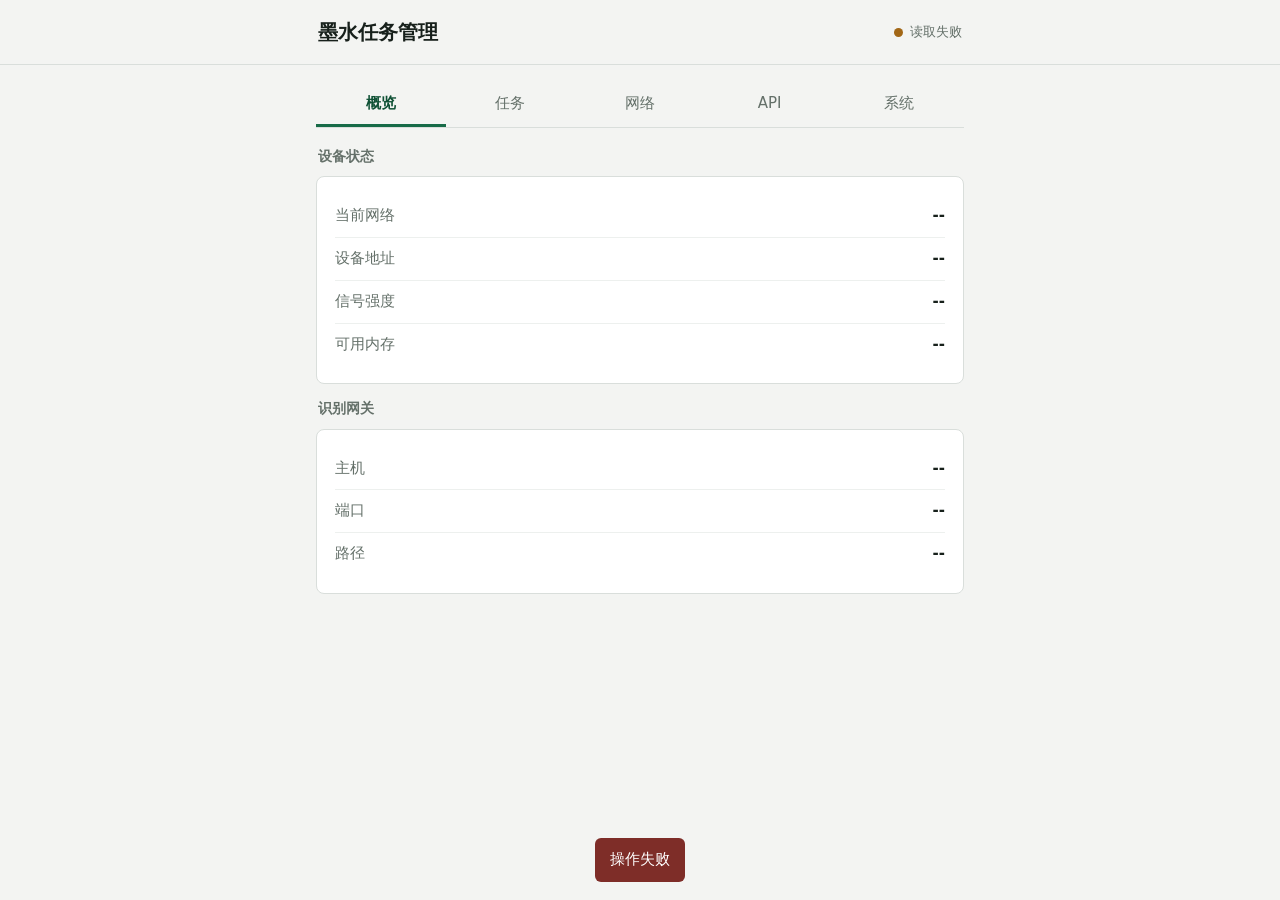
==== assets/admin.html @ fc1cfe8d "feat: add mobile admin and task history" ====
<!doctype html>
<html lang="zh-CN">
<head>
  <meta charset="utf-8">
  <meta name="viewport" content="width=device-width,initial-scale=1,viewport-fit=cover">
  <meta name="theme-color" content="#f3f4f2">
  <title>墨水任务管理</title>
  <style>
    :root{color-scheme:light;--bg:#f3f4f2;--surface:#fff;--text:#17201b;--muted:#647069;--line:#d9dedb;--accent:#176b48;--accent-2:#0f5135;--danger:#a43d35;--warn:#a26716}
    *{box-sizing:border-box}body{margin:0;background:var(--bg);color:var(--text);font-family:system-ui,-apple-system,"Segoe UI",sans-serif;font-size:15px;line-height:1.45;letter-spacing:0}
    header{position:sticky;top:0;z-index:3;background:rgba(243,244,242,.96);border-bottom:1px solid var(--line);backdrop-filter:blur(8px)}
    .bar{width:min(100%,680px);min-height:64px;margin:auto;padding:12px 18px;display:flex;align-items:center;justify-content:space-between;gap:16px}
    h1{margin:0;font-size:20px;font-weight:720}.connection{display:flex;align-items:center;gap:7px;color:var(--muted);font-size:13px;white-space:nowrap}.dot{width:9px;height:9px;border-radius:50%;background:#89938d}.dot.online{background:#178252}.dot.offline{background:var(--warn)}
    main{width:min(100%,680px);margin:auto;padding:18px 16px calc(34px + env(safe-area-inset-bottom))}
    nav{display:grid;grid-template-columns:repeat(5,1fr);border-bottom:1px solid var(--line);margin-bottom:18px}.tab{min-width:0;height:44px;padding:0 3px;border:0;border-bottom:3px solid transparent;background:transparent;color:var(--muted);font:inherit;cursor:pointer}.tab.active{border-color:var(--accent);color:var(--accent-2);font-weight:650}
    .panel{display:none}.panel.active{display:block}.section-title{margin:2px 2px 10px;font-size:14px;color:var(--muted);font-weight:650;display:flex;justify-content:space-between;align-items:center;gap:12px}
    .card,.task{background:var(--surface);border:1px solid var(--line);border-radius:8px;padding:18px;margin-bottom:14px}.card h2{font-size:17px;margin:0 0 14px}.metric{display:flex;justify-content:space-between;gap:18px;padding:10px 0;border-bottom:1px solid #edf0ee}.metric:last-child{border:0}.metric span:first-child{color:var(--muted)}.metric strong{font-weight:620;text-align:right;overflow-wrap:anywhere}
    label{display:block;margin:14px 0 6px;font-size:13px;color:var(--muted);font-weight:650}input{width:100%;height:46px;border:1px solid #aeb7b1;border-radius:6px;background:#fff;color:var(--text);padding:0 12px;font:inherit;outline:none}input:focus{border-color:var(--accent);box-shadow:0 0 0 3px rgba(23,107,72,.12)}
    .row{display:grid;grid-template-columns:minmax(0,1fr) 112px;gap:10px}.actions{display:flex;gap:10px;margin-top:18px}.button{min-height:44px;border:1px solid var(--accent);border-radius:6px;padding:0 16px;background:var(--accent);color:#fff;font:inherit;font-weight:650;cursor:pointer}.button:disabled{opacity:.55;cursor:wait}.button.secondary{background:#fff;color:var(--accent-2)}.button.danger{border-color:#d7b1ad;background:#fff;color:var(--danger)}.button.compact{min-height:34px;padding:0 11px;font-size:13px}.actions .button{flex:1}
    .networks,.task-list{display:grid;gap:8px;min-height:44px}.network{width:100%;min-height:46px;display:flex;align-items:center;justify-content:space-between;gap:12px;border:1px solid var(--line);border-radius:6px;background:#fff;padding:0 12px;color:var(--text);font:inherit;text-align:left;cursor:pointer}.network small{color:var(--muted);white-space:nowrap}.empty{padding:14px 2px;color:var(--muted)}
    .task{margin-bottom:0;padding:14px 15px}.task-head{display:flex;justify-content:space-between;align-items:center;gap:12px;margin-bottom:7px}.task-head strong{font-size:13px}.task-head span{font-size:12px;color:var(--muted)}.task p{margin:0;overflow-wrap:anywhere;white-space:pre-wrap}.state-complete{color:var(--accent-2)!important;font-weight:650}
    .check-row{display:flex;align-items:center;justify-content:space-between;gap:16px;margin-top:16px}.check-row label{margin:0;color:var(--text);font-size:15px}.check-row input{width:22px;height:22px;box-shadow:none}.key-state{margin:6px 0 0;color:var(--muted);font-size:12px}.toast{position:fixed;left:50%;bottom:calc(18px + env(safe-area-inset-bottom));z-index:8;max-width:calc(100% - 32px);transform:translate(-50%,20px);opacity:0;pointer-events:none;background:#17201b;color:#fff;border-radius:6px;padding:11px 15px;transition:.18s}.toast.show{transform:translate(-50%,0);opacity:1}.toast.error{background:#7e2d28}
    @media(max-width:390px){.bar{padding-inline:14px}main{padding-inline:12px}.card{padding:15px}.row{grid-template-columns:minmax(0,1fr) 96px}.actions{flex-direction:column}.connection span:last-child{display:none}.tab{font-size:14px}}
  </style>
</head>
<body>
  <header><div class="bar"><h1>墨水任务管理</h1><div class="connection"><span id="dot" class="dot"></span><span id="connection">读取中</span></div></div></header>
  <main>
    <nav aria-label="管理页面">
      <button class="tab active" data-panel="overview">概览</button>
      <button class="tab" data-panel="tasks">任务</button>
      <button class="tab" data-panel="wifi">网络</button>
      <button class="tab" data-panel="api">API</button>
      <button class="tab" data-panel="system">系统</button>
    </nav>

    <section id="overview" class="panel active">
      <div class="section-title">设备状态</div>
      <div class="card">
        <div class="metric"><span>当前网络</span><strong id="current-ssid">--</strong></div>
        <div class="metric"><span>设备地址</span><strong id="station-ip">--</strong></div>
        <div class="metric"><span>信号强度</span><strong id="rssi">--</strong></div>
        <div class="metric"><span>可用内存</span><strong id="heap">--</strong></div>
      </div>
      <div class="section-title">识别网关</div>
      <div class="card">
        <div class="metric"><span>主机</span><strong id="summary-host">--</strong></div>
        <div class="metric"><span>端口</span><strong id="summary-port">--</strong></div>
        <div class="metric"><span>路径</span><strong id="summary-path">--</strong></div>
      </div>
    </section>

    <section id="tasks" class="panel">
      <div class="section-title">当前分区</div>
      <div id="active-tasks" class="task-list"><div class="empty">正在读取...</div></div>
      <div class="section-title"><span>完成记录 <span id="history-count">0/30</span></span><button id="clear-history" class="button danger compact" type="button">清空</button></div>
      <div id="completed-tasks" class="task-list"><div class="empty">暂无完成记录</div></div>
    </section>

    <section id="wifi" class="panel">
      <div class="section-title">附近的 2.4 GHz 网络</div>
      <div class="card">
        <div id="networks" class="networks"><div class="empty">等待扫描</div></div>
        <button id="scan" class="button secondary" type="button">重新扫描</button>
      </div>
      <div class="section-title">连接设置</div>
      <form id="wifi-form" class="card">
        <label for="ssid">网络名称</label>
        <input id="ssid" name="ssid" maxlength="32" required autocomplete="off">
        <label for="password">网络密码</label>
        <input id="password" name="password" type="password" maxlength="63" autocomplete="current-password">
        <button class="button" type="submit">验证并切换</button>
      </form>
    </section>

    <section id="api" class="panel">
      <div class="section-title">语音识别网关</div>
      <form id="service-form" class="card">
        <label for="host">主机地址</label>
        <input id="host" name="host" maxlength="63" required inputmode="url" autocomplete="off">
        <div class="row">
          <div><label for="path">上传路径</label><input id="path" name="path" maxlength="63" required autocomplete="off"></div>
          <div><label for="port">端口</label><input id="port" name="port" type="number" min="1" max="65535" required inputmode="numeric"></div>
        </div>
        <div class="actions"><button class="button" type="submit">保存网关</button><button id="service-reset" class="button secondary" type="button">恢复默认</button></div>
      </form>
      <div class="section-title">设备端云 API（预留）</div>
      <form id="cloud-form" class="card">
        <label for="baidu-api-key">API Key</label>
        <input id="baidu-api-key" name="baidu_api_key" type="password" maxlength="95" autocomplete="new-password">
        <div id="baidu-api-key-state" class="key-state">未配置</div>
        <label for="baidu-secret-key">Secret Key</label>
        <input id="baidu-secret-key" name="baidu_secret_key" type="password" maxlength="95" autocomplete="new-password">
        <div id="baidu-secret-key-state" class="key-state">未配置</div>
        <label for="baidu-speech-url">识别地址</label>
        <input id="baidu-speech-url" name="baidu_speech_url" maxlength="127" required inputmode="url" autocomplete="off">
        <div class="check-row"><label for="deepseek-enabled">启用 DeepSeek</label><input id="deepseek-enabled" name="deepseek_enabled" type="checkbox" value="1"></div>
        <label for="deepseek-api-key">DeepSeek API Key</label>
        <input id="deepseek-api-key" name="deepseek_api_key" type="password" maxlength="95" autocomplete="new-password">
        <div id="deepseek-api-key-state" class="key-state">未配置</div>
        <label for="deepseek-api-url">DeepSeek 地址</label>
        <input id="deepseek-api-url" name="deepseek_api_url" maxlength="127" required inputmode="url" autocomplete="off">
        <label for="deepseek-model">模型</label>
        <input id="deepseek-model" name="deepseek_model" maxlength="39" required autocomplete="off">
        <div class="actions"><button class="button" type="submit">保存 API</button><button id="cloud-reset" class="button secondary" type="button">清除配置</button></div>
      </form>
    </section>

    <section id="system" class="panel">
      <div class="section-title">设备操作</div>
      <div class="card">
        <div class="actions"><button id="exit" class="button" type="button">退出管理模式</button><button id="restart" class="button secondary" type="button">重新启动</button></div>
      </div>
      <div class="section-title">网络数据</div>
      <div class="card"><button id="forget" class="button danger" type="button">忘记当前 Wi-Fi</button></div>
    </section>
  </main>
  <div id="toast" class="toast" role="status" aria-live="polite"></div>
  <script>
    const $=id=>document.getElementById(id);let toastTimer;
    function toast(message,error=false){const box=$('toast');box.textContent=message;box.className='toast show'+(error?' error':'');clearTimeout(toastTimer);toastTimer=setTimeout(()=>box.className='toast',2600)}
    async function request(url,options){const response=await fetch(url,options);let body={};try{body=await response.json()}catch(e){}if(!response.ok)throw new Error(body.message||'操作失败');return body}
    function encode(form){return new URLSearchParams(new FormData(form))}
    function setBusy(button,busy){button.disabled=busy}
    function showPanel(id){document.querySelectorAll('.tab').forEach(tab=>tab.classList.toggle('active',tab.dataset.panel===id));document.querySelectorAll('.panel').forEach(panel=>panel.classList.toggle('active',panel.id===id));if(id==='wifi')scanNetworks();if(id==='tasks')loadTasks()}
    document.querySelectorAll('.tab').forEach(tab=>tab.addEventListener('click',()=>showPanel(tab.dataset.panel)));

    function setKeyState(id,configured){$(id).textContent=configured?'已配置，留空保持不变':'未配置'}
    async function loadStatus(){try{const data=await request('/api/status');$('connection').textContent=data.connected?'已连接':'未连接';$('dot').className='dot '+(data.connected?'online':'offline');$('current-ssid').textContent=data.ssid||'未配置';$('station-ip').textContent=data.station_ip||'--';$('rssi').textContent=data.connected?data.rssi+' dBm':'--';$('heap').textContent=Math.round(data.free_heap/1024)+' KB';$('summary-host').textContent=data.receiver.host;$('summary-port').textContent=data.receiver.port;$('summary-path').textContent=data.receiver.path;$('host').value=data.receiver.host;$('port').value=data.receiver.port;$('path').value=data.receiver.path;$('ssid').value=data.ssid||'';$('baidu-api-key').value='';$('baidu-secret-key').value='';$('deepseek-api-key').value='';$('baidu-speech-url').value=data.cloud.baidu_speech_url;$('deepseek-enabled').checked=data.cloud.deepseek_enabled;$('deepseek-api-url').value=data.cloud.deepseek_api_url;$('deepseek-model').value=data.cloud.deepseek_model;setKeyState('baidu-api-key-state',data.cloud.baidu_api_key_set);setKeyState('baidu-secret-key-state',data.cloud.baidu_secret_key_set);setKeyState('deepseek-api-key-state',data.cloud.deepseek_api_key_set)}catch(error){$('connection').textContent='读取失败';$('dot').className='dot offline';toast(error.message,true)}}
    function taskElement(task,history=false){const item=document.createElement('article');item.className='task';const head=document.createElement('div');head.className='task-head';const region=document.createElement('strong');region.textContent='A'+task.region;const state=document.createElement('span');if(history){state.textContent='#'+task.id}else{state.textContent=task.present?(task.completed?'已完成':'未完成'):'空';if(task.completed)state.className='state-complete'}head.append(region,state);const text=document.createElement('p');text.textContent=task.present===false?'暂无任务':task.text;item.append(head,text);return item}
    async function loadTasks(){const active=$('active-tasks'),completed=$('completed-tasks');active.innerHTML='<div class="empty">正在读取...</div>';try{const data=await request('/api/tasks');active.textContent='';data.active.forEach(task=>active.append(taskElement(task)));completed.textContent='';$('history-count').textContent=data.completed.length+'/30';if(!data.completed.length)completed.innerHTML='<div class="empty">暂无完成记录</div>';data.completed.forEach(task=>completed.append(taskElement(task,true)));if(!data.storage_ready)toast('任务存储不可用',true)}catch(error){active.innerHTML='<div class="empty">读取失败</div>';toast(error.message,true)}}
    async function scanNetworks(){const button=$('scan'),box=$('networks');setBusy(button,true);box.innerHTML='<div class="empty">正在扫描...</div>';try{const items=await request('/api/networks');box.textContent='';if(!items.length){box.innerHTML='<div class="empty">未发现网络</div>'}items.forEach(item=>{const network=document.createElement('button');network.type='button';network.className='network';const name=document.createElement('span');name.textContent=item.s;const signal=document.createElement('small');signal.textContent=item.r+' dBm';network.append(name,signal);network.addEventListener('click',()=>{$('ssid').value=item.s;$('password').focus()});box.append(network)})}catch(error){box.innerHTML='<div class="empty">扫描失败</div>';toast(error.message,true)}finally{setBusy(button,false)}}
    $('scan').addEventListener('click',scanNetworks);
    $('wifi-form').addEventListener('submit',async event=>{event.preventDefault();const button=event.submitter;setBusy(button,true);try{const data=await request('/api/wifi',{method:'POST',body:encode(event.currentTarget)});toast(data.message);setTimeout(()=>location.reload(),2200)}catch(error){toast(error.message,true);setBusy(button,false)}});
    $('service-form').addEventListener('submit',async event=>{event.preventDefault();const button=event.submitter;setBusy(button,true);try{const data=await request('/api/settings',{method:'POST',body:encode(event.currentTarget)});toast(data.message);await loadStatus()}catch(error){toast(error.message,true)}finally{setBusy(button,false)}});
    $('service-reset').addEventListener('click',async event=>{setBusy(event.currentTarget,true);try{const data=await request('/api/settings/reset',{method:'POST'});toast(data.message);await loadStatus()}catch(error){toast(error.message,true)}finally{setBusy(event.currentTarget,false)}});
    $('cloud-form').addEventListener('submit',async event=>{event.preventDefault();const button=event.submitter;setBusy(button,true);try{const data=await request('/api/cloud',{method:'POST',body:encode(event.currentTarget)});event.currentTarget.querySelectorAll('input[type=password]').forEach(input=>input.value='');toast(data.message);await loadStatus()}catch(error){toast(error.message,true)}finally{setBusy(button,false)}});
    $('cloud-reset').addEventListener('click',async event=>{if(!confirm('确定清除云 API 配置？'))return;setBusy(event.currentTarget,true);try{const data=await request('/api/cloud/reset',{method:'POST'});toast(data.message);await loadStatus()}catch(error){toast(error.message,true)}finally{setBusy(event.currentTarget,false)}});
    $('clear-history').addEventListener('click',async event=>{if(!confirm('确定清空 30 条完成记录？'))return;setBusy(event.currentTarget,true);try{const data=await request('/api/tasks/history/clear',{method:'POST'});toast(data.message);await loadTasks()}catch(error){toast(error.message,true)}finally{setBusy(event.currentTarget,false)}});
    async function systemAction(url,confirmation){if(confirmation&&!confirm(confirmation))return;try{const data=await request(url,{method:'POST'});toast(data.message)}catch(error){toast(error.message,true)}}
    $('forget').addEventListener('click',()=>systemAction('/api/wifi/forget','确定忘记当前 Wi-Fi？'));
    $('restart').addEventListener('click',()=>systemAction('/api/restart'));
    $('exit').addEventListener('click',()=>systemAction('/api/exit'));
    loadStatus();
  </script>
</body>
</html>
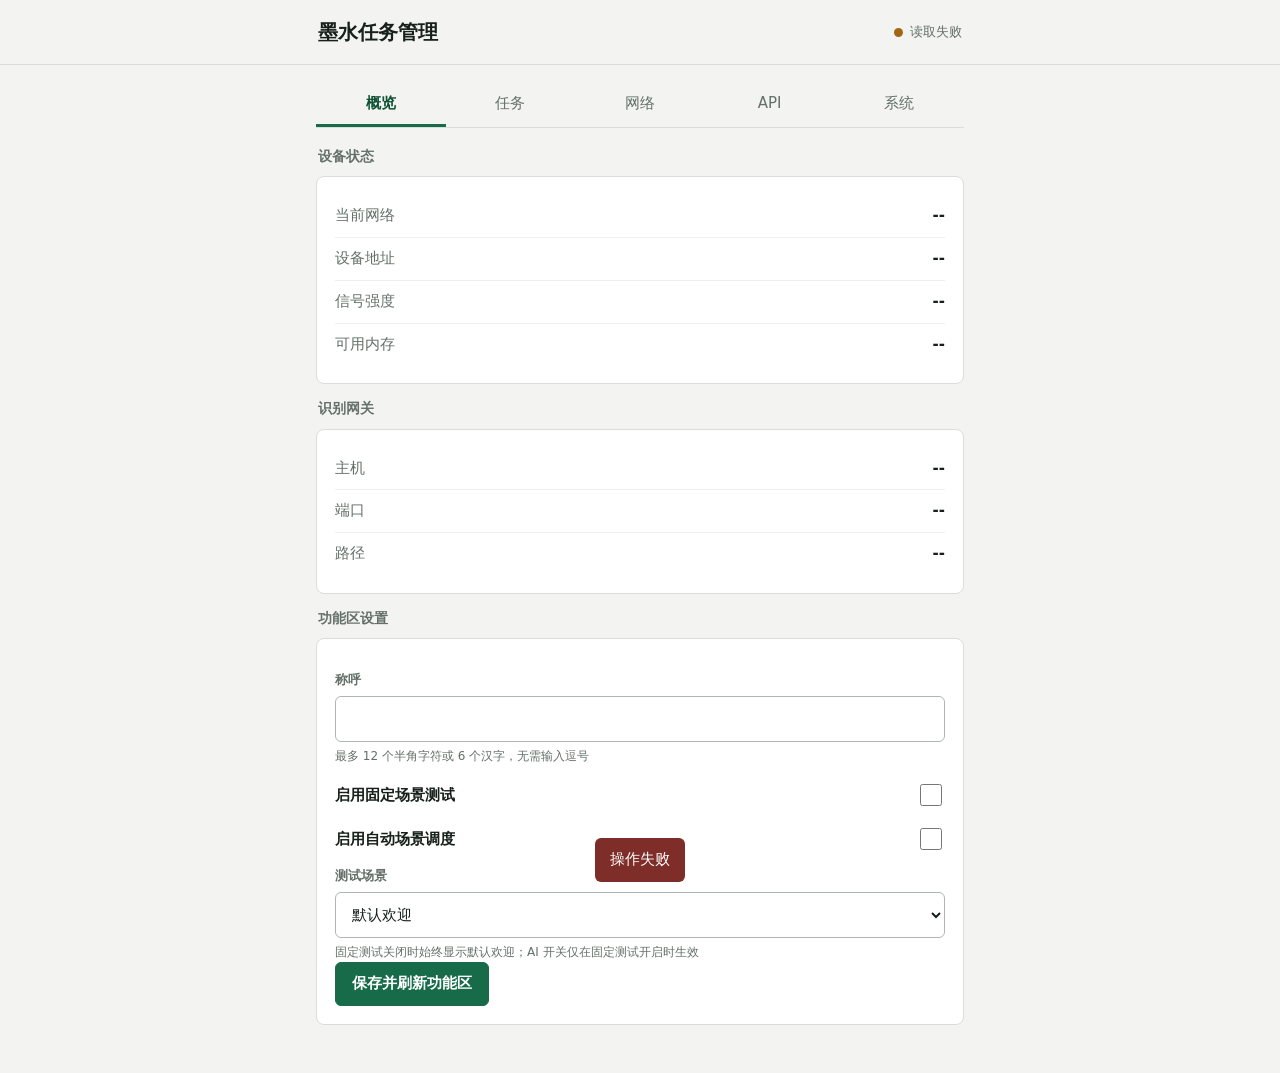
==== commit d758c56b: "feat: add deterministic task reminders and font supplements" ====
--- a/assets/admin.html
+++ b/assets/admin.html
@@ -15,7 +15,7 @@
     nav{display:grid;grid-template-columns:repeat(5,1fr);border-bottom:1px solid var(--line);margin-bottom:18px}.tab{min-width:0;height:44px;padding:0 3px;border:0;border-bottom:3px solid transparent;background:transparent;color:var(--muted);font:inherit;cursor:pointer}.tab.active{border-color:var(--accent);color:var(--accent-2);font-weight:650}
     .panel{display:none}.panel.active{display:block}.section-title{margin:2px 2px 10px;font-size:14px;color:var(--muted);font-weight:650;display:flex;justify-content:space-between;align-items:center;gap:12px}
     .card,.task{background:var(--surface);border:1px solid var(--line);border-radius:8px;padding:18px;margin-bottom:14px}.card h2{font-size:17px;margin:0 0 14px}.metric{display:flex;justify-content:space-between;gap:18px;padding:10px 0;border-bottom:1px solid #edf0ee}.metric:last-child{border:0}.metric span:first-child{color:var(--muted)}.metric strong{font-weight:620;text-align:right;overflow-wrap:anywhere}
-    label{display:block;margin:14px 0 6px;font-size:13px;color:var(--muted);font-weight:650}input{width:100%;height:46px;border:1px solid #aeb7b1;border-radius:6px;background:#fff;color:var(--text);padding:0 12px;font:inherit;outline:none}input:focus{border-color:var(--accent);box-shadow:0 0 0 3px rgba(23,107,72,.12)}
+    label{display:block;margin:14px 0 6px;font-size:13px;color:var(--muted);font-weight:650}input,select{width:100%;height:46px;border:1px solid #aeb7b1;border-radius:6px;background:#fff;color:var(--text);padding:0 12px;font:inherit;outline:none}input:focus,select:focus{border-color:var(--accent);box-shadow:0 0 0 3px rgba(23,107,72,.12)}
     .row{display:grid;grid-template-columns:minmax(0,1fr) 112px;gap:10px}.actions{display:flex;gap:10px;margin-top:18px}.button{min-height:44px;border:1px solid var(--accent);border-radius:6px;padding:0 16px;background:var(--accent);color:#fff;font:inherit;font-weight:650;cursor:pointer}.button:disabled{opacity:.55;cursor:wait}.button.secondary{background:#fff;color:var(--accent-2)}.button.danger{border-color:#d7b1ad;background:#fff;color:var(--danger)}.button.compact{min-height:34px;padding:0 11px;font-size:13px}.actions .button{flex:1}
     .networks,.task-list{display:grid;gap:8px;min-height:44px}.network{width:100%;min-height:46px;display:flex;align-items:center;justify-content:space-between;gap:12px;border:1px solid var(--line);border-radius:6px;background:#fff;padding:0 12px;color:var(--text);font:inherit;text-align:left;cursor:pointer}.network small{color:var(--muted);white-space:nowrap}.empty{padding:14px 2px;color:var(--muted)}
     .task{margin-bottom:0;padding:14px 15px}.task-head{display:flex;justify-content:space-between;align-items:center;gap:12px;margin-bottom:7px}.task-head strong{font-size:13px}.task-head span{font-size:12px;color:var(--muted)}.task p{margin:0;overflow-wrap:anywhere;white-space:pre-wrap}.state-complete{color:var(--accent-2)!important;font-weight:650}
@@ -48,6 +48,25 @@
         <div class="metric"><span>端口</span><strong id="summary-port">--</strong></div>
         <div class="metric"><span>路径</span><strong id="summary-path">--</strong></div>
       </div>
+      <div class="section-title">功能区设置</div>
+      <form id="profile-form" class="card">
+        <label for="nickname">称呼</label>
+        <input id="nickname" name="nickname" maxlength="12" required autocomplete="nickname">
+        <div class="key-state">最多 12 个半角字符或 6 个汉字，无需输入逗号</div>
+        <div class="check-row"><label for="function-test-enabled">启用固定场景测试</label><input id="function-test-enabled" name="function_test_enabled" type="checkbox" value="1"></div>
+        <div class="check-row"><label for="ai-scene-test-enabled">启用自动场景调度</label><input id="ai-scene-test-enabled" name="ai_scene_test_enabled" type="checkbox" value="1"></div>
+        <label for="test-scene">测试场景</label>
+        <select id="test-scene" name="test_scene">
+          <option value="welcome">默认欢迎</option>
+          <option value="due_soon">临近任务</option>
+          <option value="due_check">到期确认</option>
+          <option value="next_action">下一步建议</option>
+          <option value="summary">每日总结</option>
+          <option value="warm">温馨互动</option>
+        </select>
+        <div class="key-state">固定测试关闭时始终显示默认欢迎；AI 开关仅在固定测试开启时生效</div>
+        <button class="button" type="submit">保存并刷新功能区</button>
+      </form>
     </section>
 
     <section id="tasks" class="panel">
@@ -126,7 +145,7 @@
     document.querySelectorAll('.tab').forEach(tab=>tab.addEventListener('click',()=>showPanel(tab.dataset.panel)));
 
     function setKeyState(id,configured){$(id).textContent=configured?'已配置，留空保持不变':'未配置'}
-    async function loadStatus(){try{const data=await request('/api/status');$('connection').textContent=data.connected?'已连接':'未连接';$('dot').className='dot '+(data.connected?'online':'offline');$('current-ssid').textContent=data.ssid||'未配置';$('station-ip').textContent=data.station_ip||'--';$('rssi').textContent=data.connected?data.rssi+' dBm':'--';$('heap').textContent=Math.round(data.free_heap/1024)+' KB';$('summary-host').textContent=data.receiver.host;$('summary-port').textContent=data.receiver.port;$('summary-path').textContent=data.receiver.path;$('host').value=data.receiver.host;$('port').value=data.receiver.port;$('path').value=data.receiver.path;$('ssid').value=data.ssid||'';$('baidu-api-key').value='';$('baidu-secret-key').value='';$('deepseek-api-key').value='';$('baidu-speech-url').value=data.cloud.baidu_speech_url;$('deepseek-enabled').checked=data.cloud.deepseek_enabled;$('deepseek-api-url').value=data.cloud.deepseek_api_url;$('deepseek-model').value=data.cloud.deepseek_model;setKeyState('baidu-api-key-state',data.cloud.baidu_api_key_set);setKeyState('baidu-secret-key-state',data.cloud.baidu_secret_key_set);setKeyState('deepseek-api-key-state',data.cloud.deepseek_api_key_set)}catch(error){$('connection').textContent='读取失败';$('dot').className='dot offline';toast(error.message,true)}}
+    async function loadStatus(){try{const data=await request('/api/status');$('connection').textContent=data.connected?'已连接':'未连接';$('dot').className='dot '+(data.connected?'online':'offline');$('current-ssid').textContent=data.ssid||'未配置';$('station-ip').textContent=data.station_ip||'--';$('rssi').textContent=data.connected?data.rssi+' dBm':'--';$('heap').textContent=Math.round(data.free_heap/1024)+' KB';$('summary-host').textContent=data.receiver.host;$('summary-port').textContent=data.receiver.port;$('summary-path').textContent=data.receiver.path;$('nickname').value=data.profile.nickname;$('function-test-enabled').checked=data.profile.function_test_enabled;$('ai-scene-test-enabled').checked=data.profile.ai_scene_test_enabled;$('test-scene').value=data.profile.test_scene;$('host').value=data.receiver.host;$('port').value=data.receiver.port;$('path').value=data.receiver.path;$('ssid').value=data.ssid||'';$('baidu-api-key').value='';$('baidu-secret-key').value='';$('deepseek-api-key').value='';$('baidu-speech-url').value=data.cloud.baidu_speech_url;$('deepseek-enabled').checked=data.cloud.deepseek_enabled;$('deepseek-api-url').value=data.cloud.deepseek_api_url;$('deepseek-model').value=data.cloud.deepseek_model;setKeyState('baidu-api-key-state',data.cloud.baidu_api_key_set);setKeyState('baidu-secret-key-state',data.cloud.baidu_secret_key_set);setKeyState('deepseek-api-key-state',data.cloud.deepseek_api_key_set)}catch(error){$('connection').textContent='读取失败';$('dot').className='dot offline';toast(error.message,true)}}
     function taskElement(task,history=false){const item=document.createElement('article');item.className='task';const head=document.createElement('div');head.className='task-head';const region=document.createElement('strong');region.textContent='A'+task.region;const state=document.createElement('span');if(history){state.textContent='#'+task.id}else{state.textContent=task.present?(task.completed?'已完成':'未完成'):'空';if(task.completed)state.className='state-complete'}head.append(region,state);const text=document.createElement('p');text.textContent=task.present===false?'暂无任务':task.text;item.append(head,text);return item}
     async function loadTasks(){const active=$('active-tasks'),completed=$('completed-tasks');active.innerHTML='<div class="empty">正在读取...</div>';try{const data=await request('/api/tasks');active.textContent='';data.active.forEach(task=>active.append(taskElement(task)));completed.textContent='';$('history-count').textContent=data.completed.length+'/30';if(!data.completed.length)completed.innerHTML='<div class="empty">暂无完成记录</div>';data.completed.forEach(task=>completed.append(taskElement(task,true)));if(!data.storage_ready)toast('任务存储不可用',true)}catch(error){active.innerHTML='<div class="empty">读取失败</div>';toast(error.message,true)}}
     async function scanNetworks(){const button=$('scan'),box=$('networks');setBusy(button,true);box.innerHTML='<div class="empty">正在扫描...</div>';try{const items=await request('/api/networks');box.textContent='';if(!items.length){box.innerHTML='<div class="empty">未发现网络</div>'}items.forEach(item=>{const network=document.createElement('button');network.type='button';network.className='network';const name=document.createElement('span');name.textContent=item.s;const signal=document.createElement('small');signal.textContent=item.r+' dBm';network.append(name,signal);network.addEventListener('click',()=>{$('ssid').value=item.s;$('password').focus()});box.append(network)})}catch(error){box.innerHTML='<div class="empty">扫描失败</div>';toast(error.message,true)}finally{setBusy(button,false)}}
@@ -134,6 +153,7 @@
     $('wifi-form').addEventListener('submit',async event=>{event.preventDefault();const button=event.submitter;setBusy(button,true);try{const data=await request('/api/wifi',{method:'POST',body:encode(event.currentTarget)});toast(data.message);setTimeout(()=>location.reload(),2200)}catch(error){toast(error.message,true);setBusy(button,false)}});
     $('service-form').addEventListener('submit',async event=>{event.preventDefault();const button=event.submitter;setBusy(button,true);try{const data=await request('/api/settings',{method:'POST',body:encode(event.currentTarget)});toast(data.message);await loadStatus()}catch(error){toast(error.message,true)}finally{setBusy(button,false)}});
     $('service-reset').addEventListener('click',async event=>{setBusy(event.currentTarget,true);try{const data=await request('/api/settings/reset',{method:'POST'});toast(data.message);await loadStatus()}catch(error){toast(error.message,true)}finally{setBusy(event.currentTarget,false)}});
+    $('profile-form').addEventListener('submit',async event=>{event.preventDefault();const button=event.submitter;setBusy(button,true);try{const data=await request('/api/profile',{method:'POST',body:encode(event.currentTarget)});toast(data.message);await loadStatus()}catch(error){toast(error.message,true)}finally{setBusy(button,false)}});
     $('cloud-form').addEventListener('submit',async event=>{event.preventDefault();const button=event.submitter;setBusy(button,true);try{const data=await request('/api/cloud',{method:'POST',body:encode(event.currentTarget)});event.currentTarget.querySelectorAll('input[type=password]').forEach(input=>input.value='');toast(data.message);await loadStatus()}catch(error){toast(error.message,true)}finally{setBusy(button,false)}});
     $('cloud-reset').addEventListener('click',async event=>{if(!confirm('确定清除云 API 配置？'))return;setBusy(event.currentTarget,true);try{const data=await request('/api/cloud/reset',{method:'POST'});toast(data.message);await loadStatus()}catch(error){toast(error.message,true)}finally{setBusy(event.currentTarget,false)}});
     $('clear-history').addEventListener('click',async event=>{if(!confirm('确定清空 30 条完成记录？'))return;setBusy(event.currentTarget,true);try{const data=await request('/api/tasks/history/clear',{method:'POST'});toast(data.message);await loadTasks()}catch(error){toast(error.message,true)}finally{setBusy(event.currentTarget,false)}});
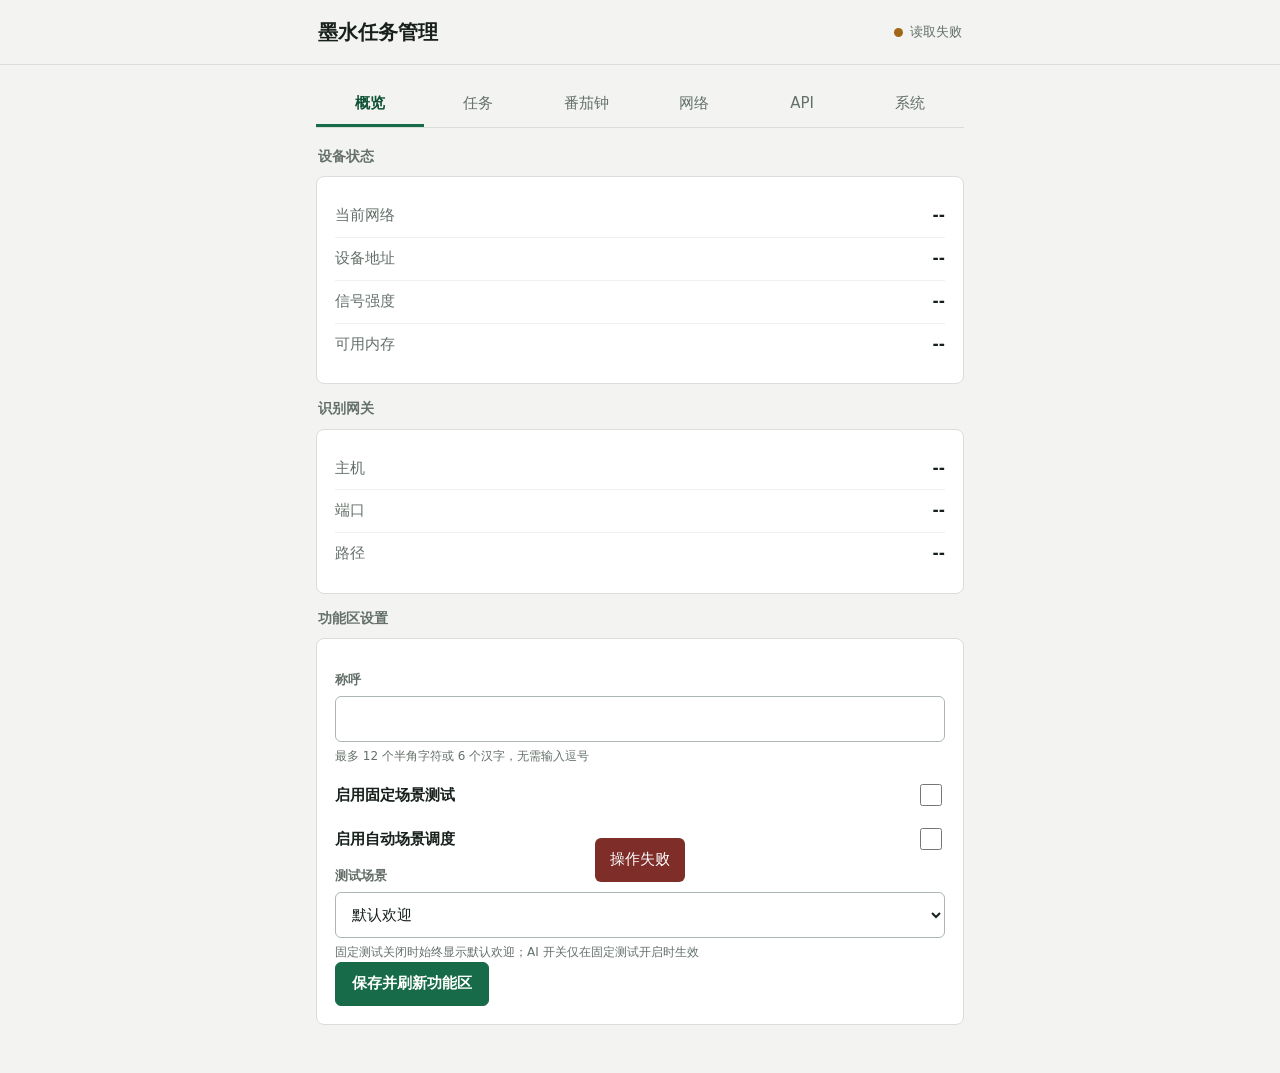
==== commit c1974220: "feat: migrate controls to AirM2M board" ====
--- a/assets/admin.html
+++ b/assets/admin.html
@@ -12,15 +12,15 @@
     .bar{width:min(100%,680px);min-height:64px;margin:auto;padding:12px 18px;display:flex;align-items:center;justify-content:space-between;gap:16px}
     h1{margin:0;font-size:20px;font-weight:720}.connection{display:flex;align-items:center;gap:7px;color:var(--muted);font-size:13px;white-space:nowrap}.dot{width:9px;height:9px;border-radius:50%;background:#89938d}.dot.online{background:#178252}.dot.offline{background:var(--warn)}
     main{width:min(100%,680px);margin:auto;padding:18px 16px calc(34px + env(safe-area-inset-bottom))}
-    nav{display:grid;grid-template-columns:repeat(5,1fr);border-bottom:1px solid var(--line);margin-bottom:18px}.tab{min-width:0;height:44px;padding:0 3px;border:0;border-bottom:3px solid transparent;background:transparent;color:var(--muted);font:inherit;cursor:pointer}.tab.active{border-color:var(--accent);color:var(--accent-2);font-weight:650}
+    nav{display:grid;grid-template-columns:repeat(6,1fr);border-bottom:1px solid var(--line);margin-bottom:18px}.tab{min-width:0;height:44px;padding:0 3px;border:0;border-bottom:3px solid transparent;background:transparent;color:var(--muted);font:inherit;cursor:pointer}.tab.active{border-color:var(--accent);color:var(--accent-2);font-weight:650}
     .panel{display:none}.panel.active{display:block}.section-title{margin:2px 2px 10px;font-size:14px;color:var(--muted);font-weight:650;display:flex;justify-content:space-between;align-items:center;gap:12px}
     .card,.task{background:var(--surface);border:1px solid var(--line);border-radius:8px;padding:18px;margin-bottom:14px}.card h2{font-size:17px;margin:0 0 14px}.metric{display:flex;justify-content:space-between;gap:18px;padding:10px 0;border-bottom:1px solid #edf0ee}.metric:last-child{border:0}.metric span:first-child{color:var(--muted)}.metric strong{font-weight:620;text-align:right;overflow-wrap:anywhere}
     label{display:block;margin:14px 0 6px;font-size:13px;color:var(--muted);font-weight:650}input,select{width:100%;height:46px;border:1px solid #aeb7b1;border-radius:6px;background:#fff;color:var(--text);padding:0 12px;font:inherit;outline:none}input:focus,select:focus{border-color:var(--accent);box-shadow:0 0 0 3px rgba(23,107,72,.12)}
     .row{display:grid;grid-template-columns:minmax(0,1fr) 112px;gap:10px}.actions{display:flex;gap:10px;margin-top:18px}.button{min-height:44px;border:1px solid var(--accent);border-radius:6px;padding:0 16px;background:var(--accent);color:#fff;font:inherit;font-weight:650;cursor:pointer}.button:disabled{opacity:.55;cursor:wait}.button.secondary{background:#fff;color:var(--accent-2)}.button.danger{border-color:#d7b1ad;background:#fff;color:var(--danger)}.button.compact{min-height:34px;padding:0 11px;font-size:13px}.actions .button{flex:1}
     .networks,.task-list{display:grid;gap:8px;min-height:44px}.network{width:100%;min-height:46px;display:flex;align-items:center;justify-content:space-between;gap:12px;border:1px solid var(--line);border-radius:6px;background:#fff;padding:0 12px;color:var(--text);font:inherit;text-align:left;cursor:pointer}.network small{color:var(--muted);white-space:nowrap}.empty{padding:14px 2px;color:var(--muted)}
-    .task{margin-bottom:0;padding:14px 15px}.task-head{display:flex;justify-content:space-between;align-items:center;gap:12px;margin-bottom:7px}.task-head strong{font-size:13px}.task-head span{font-size:12px;color:var(--muted)}.task p{margin:0;overflow-wrap:anywhere;white-space:pre-wrap}.state-complete{color:var(--accent-2)!important;font-weight:650}
+    .task{margin-bottom:0;padding:14px 15px}.task-head{display:flex;justify-content:space-between;align-items:center;gap:12px;margin-bottom:7px}.task-head strong{font-size:13px}.task-head span{font-size:12px;color:var(--muted)}.task p{margin:0;overflow-wrap:anywhere;white-space:pre-wrap}.state-complete{color:var(--accent-2)!important;font-weight:650}.timer{padding:22px 18px;text-align:center}.timer-state{color:var(--muted);font-size:13px;font-weight:650}.timer-value{margin:5px 0 2px;font-size:42px;font-variant-numeric:tabular-nums;font-weight:720}.timer-meta{color:var(--muted)}
     .check-row{display:flex;align-items:center;justify-content:space-between;gap:16px;margin-top:16px}.check-row label{margin:0;color:var(--text);font-size:15px}.check-row input{width:22px;height:22px;box-shadow:none}.key-state{margin:6px 0 0;color:var(--muted);font-size:12px}.toast{position:fixed;left:50%;bottom:calc(18px + env(safe-area-inset-bottom));z-index:8;max-width:calc(100% - 32px);transform:translate(-50%,20px);opacity:0;pointer-events:none;background:#17201b;color:#fff;border-radius:6px;padding:11px 15px;transition:.18s}.toast.show{transform:translate(-50%,0);opacity:1}.toast.error{background:#7e2d28}
-    @media(max-width:390px){.bar{padding-inline:14px}main{padding-inline:12px}.card{padding:15px}.row{grid-template-columns:minmax(0,1fr) 96px}.actions{flex-direction:column}.connection span:last-child{display:none}.tab{font-size:14px}}
+    @media(max-width:390px){.bar{padding-inline:14px}main{padding-inline:12px}.card{padding:15px}.row{grid-template-columns:minmax(0,1fr) 96px}.actions{flex-direction:column}.connection span:last-child{display:none}.tab{font-size:13px}.timer-value{font-size:38px}}
   </style>
 </head>
 <body>
@@ -29,6 +29,7 @@
     <nav aria-label="管理页面">
       <button class="tab active" data-panel="overview">概览</button>
       <button class="tab" data-panel="tasks">任务</button>
+      <button class="tab" data-panel="pomodoro">番茄钟</button>
       <button class="tab" data-panel="wifi">网络</button>
       <button class="tab" data-panel="api">API</button>
       <button class="tab" data-panel="system">系统</button>
@@ -74,6 +75,30 @@
       <div id="active-tasks" class="task-list"><div class="empty">正在读取...</div></div>
       <div class="section-title"><span>完成记录 <span id="history-count">0/30</span></span><button id="clear-history" class="button danger compact" type="button">清空</button></div>
       <div id="completed-tasks" class="task-list"><div class="empty">暂无完成记录</div></div>
+    </section>
+
+    <section id="pomodoro" class="panel">
+      <div class="section-title">当前计时</div>
+      <div class="card timer">
+        <div id="pomodoro-state" class="timer-state">正在读取...</div>
+        <div id="pomodoro-time" class="timer-value">00:00</div>
+        <div id="pomodoro-meta" class="timer-meta">第 1 轮 · 专注 25 分钟</div>
+        <div class="actions">
+          <button id="pomodoro-enter" class="button" type="button">进入番茄钟</button>
+          <button id="pomodoro-toggle" class="button secondary" type="button">开始</button>
+          <button id="pomodoro-switch" class="button secondary" type="button">切换阶段</button>
+        </div>
+      </div>
+      <div class="section-title">时长设置</div>
+      <form id="pomodoro-form" class="card">
+        <div class="row">
+          <div><label for="pomodoro-focus">专注分钟</label><input id="pomodoro-focus" name="focus_minutes" type="number" min="1" max="180" required inputmode="numeric"></div>
+          <div><label for="pomodoro-break">休息分钟</label><input id="pomodoro-break" name="break_minutes" type="number" min="1" max="60" required inputmode="numeric"></div>
+        </div>
+        <button class="button" type="submit">保存时长</button>
+      </form>
+      <div class="section-title"><span>最近记录 <span id="pomodoro-history-count">0/10</span></span><button id="pomodoro-history-clear" class="button danger compact" type="button">清空</button></div>
+      <div id="pomodoro-history" class="task-list"><div class="empty">暂无记录</div></div>
     </section>
 
     <section id="wifi" class="panel">
@@ -141,13 +166,19 @@
     async function request(url,options){const response=await fetch(url,options);let body={};try{body=await response.json()}catch(e){}if(!response.ok)throw new Error(body.message||'操作失败');return body}
     function encode(form){return new URLSearchParams(new FormData(form))}
     function setBusy(button,busy){button.disabled=busy}
-    function showPanel(id){document.querySelectorAll('.tab').forEach(tab=>tab.classList.toggle('active',tab.dataset.panel===id));document.querySelectorAll('.panel').forEach(panel=>panel.classList.toggle('active',panel.id===id));if(id==='wifi')scanNetworks();if(id==='tasks')loadTasks()}
+    let activePanel='overview',pomodoroTimer;
+    function showPanel(id){activePanel=id;document.querySelectorAll('.tab').forEach(tab=>tab.classList.toggle('active',tab.dataset.panel===id));document.querySelectorAll('.panel').forEach(panel=>panel.classList.toggle('active',panel.id===id));if(id==='wifi')scanNetworks();if(id==='tasks')loadTasks();if(id==='pomodoro')loadPomodoro()}
     document.querySelectorAll('.tab').forEach(tab=>tab.addEventListener('click',()=>showPanel(tab.dataset.panel)));
 
     function setKeyState(id,configured){$(id).textContent=configured?'已配置，留空保持不变':'未配置'}
     async function loadStatus(){try{const data=await request('/api/status');$('connection').textContent=data.connected?'已连接':'未连接';$('dot').className='dot '+(data.connected?'online':'offline');$('current-ssid').textContent=data.ssid||'未配置';$('station-ip').textContent=data.station_ip||'--';$('rssi').textContent=data.connected?data.rssi+' dBm':'--';$('heap').textContent=Math.round(data.free_heap/1024)+' KB';$('summary-host').textContent=data.receiver.host;$('summary-port').textContent=data.receiver.port;$('summary-path').textContent=data.receiver.path;$('nickname').value=data.profile.nickname;$('function-test-enabled').checked=data.profile.function_test_enabled;$('ai-scene-test-enabled').checked=data.profile.ai_scene_test_enabled;$('test-scene').value=data.profile.test_scene;$('host').value=data.receiver.host;$('port').value=data.receiver.port;$('path').value=data.receiver.path;$('ssid').value=data.ssid||'';$('baidu-api-key').value='';$('baidu-secret-key').value='';$('deepseek-api-key').value='';$('baidu-speech-url').value=data.cloud.baidu_speech_url;$('deepseek-enabled').checked=data.cloud.deepseek_enabled;$('deepseek-api-url').value=data.cloud.deepseek_api_url;$('deepseek-model').value=data.cloud.deepseek_model;setKeyState('baidu-api-key-state',data.cloud.baidu_api_key_set);setKeyState('baidu-secret-key-state',data.cloud.baidu_secret_key_set);setKeyState('deepseek-api-key-state',data.cloud.deepseek_api_key_set)}catch(error){$('connection').textContent='读取失败';$('dot').className='dot offline';toast(error.message,true)}}
     function taskElement(task,history=false){const item=document.createElement('article');item.className='task';const head=document.createElement('div');head.className='task-head';const region=document.createElement('strong');region.textContent='A'+task.region;const state=document.createElement('span');if(history){state.textContent='#'+task.id}else{state.textContent=task.present?(task.completed?'已完成':'未完成'):'空';if(task.completed)state.className='state-complete'}head.append(region,state);const text=document.createElement('p');text.textContent=task.present===false?'暂无任务':task.text;item.append(head,text);return item}
     async function loadTasks(){const active=$('active-tasks'),completed=$('completed-tasks');active.innerHTML='<div class="empty">正在读取...</div>';try{const data=await request('/api/tasks');active.textContent='';data.active.forEach(task=>active.append(taskElement(task)));completed.textContent='';$('history-count').textContent=data.completed.length+'/30';if(!data.completed.length)completed.innerHTML='<div class="empty">暂无完成记录</div>';data.completed.forEach(task=>completed.append(taskElement(task,true)));if(!data.storage_ready)toast('任务存储不可用',true)}catch(error){active.innerHTML='<div class="empty">读取失败</div>';toast(error.message,true)}}
+    function formatDuration(seconds){const minutes=Math.floor(seconds/60),remainder=seconds%60;return String(minutes).padStart(2,'0')+':'+String(remainder).padStart(2,'0')}
+    function formatHistoryTime(epoch){if(!epoch)return '设备时间未同步';return new Date(epoch*1000).toLocaleString('zh-CN',{month:'numeric',day:'numeric',hour:'2-digit',minute:'2-digit'})}
+    function pomodoroHistoryElement(entry){const item=document.createElement('article');item.className='task';const head=document.createElement('div');head.className='task-head';const title=document.createElement('strong');title.textContent=formatHistoryTime(entry.ended_at);const rounds=document.createElement('span');rounds.textContent=entry.focus_rounds+' 轮';head.append(title,rounds);const text=document.createElement('p');text.textContent='专注 '+formatDuration(entry.focus_seconds)+' · 休息 '+formatDuration(entry.break_seconds);item.append(head,text);return item}
+    function renderPomodoro(data){$('pomodoro-state').textContent=data.active?(data.phase==='focus'?'专注':'休息')+' · '+(data.running?'计时中':'已暂停'):'未进入番茄钟';$('pomodoro-time').textContent=formatDuration(data.elapsed_seconds);$('pomodoro-meta').textContent='第 '+data.round+' 轮 · 专注 '+data.focus_minutes+' 分钟 / 休息 '+data.break_minutes+' 分钟';$('pomodoro-focus').value=data.focus_minutes;$('pomodoro-break').value=data.break_minutes;$('pomodoro-enter').textContent=data.active?'结束并退出':'进入番茄钟';$('pomodoro-toggle').textContent=data.running?'暂停':'开始';$('pomodoro-toggle').disabled=!data.active;$('pomodoro-switch').disabled=!data.active;const history=$('pomodoro-history');history.textContent='';$('pomodoro-history-count').textContent=data.history.length+'/10';if(!data.history.length)history.innerHTML='<div class="empty">暂无记录</div>';data.history.forEach(entry=>history.append(pomodoroHistoryElement(entry)))}
+    async function loadPomodoro(silent=false){try{renderPomodoro(await request('/api/pomodoro'))}catch(error){if(!silent)toast(error.message,true)}}
     async function scanNetworks(){const button=$('scan'),box=$('networks');setBusy(button,true);box.innerHTML='<div class="empty">正在扫描...</div>';try{const items=await request('/api/networks');box.textContent='';if(!items.length){box.innerHTML='<div class="empty">未发现网络</div>'}items.forEach(item=>{const network=document.createElement('button');network.type='button';network.className='network';const name=document.createElement('span');name.textContent=item.s;const signal=document.createElement('small');signal.textContent=item.r+' dBm';network.append(name,signal);network.addEventListener('click',()=>{$('ssid').value=item.s;$('password').focus()});box.append(network)})}catch(error){box.innerHTML='<div class="empty">扫描失败</div>';toast(error.message,true)}finally{setBusy(button,false)}}
     $('scan').addEventListener('click',scanNetworks);
     $('wifi-form').addEventListener('submit',async event=>{event.preventDefault();const button=event.submitter;setBusy(button,true);try{const data=await request('/api/wifi',{method:'POST',body:encode(event.currentTarget)});toast(data.message);setTimeout(()=>location.reload(),2200)}catch(error){toast(error.message,true);setBusy(button,false)}});
@@ -157,10 +188,17 @@
     $('cloud-form').addEventListener('submit',async event=>{event.preventDefault();const button=event.submitter;setBusy(button,true);try{const data=await request('/api/cloud',{method:'POST',body:encode(event.currentTarget)});event.currentTarget.querySelectorAll('input[type=password]').forEach(input=>input.value='');toast(data.message);await loadStatus()}catch(error){toast(error.message,true)}finally{setBusy(button,false)}});
     $('cloud-reset').addEventListener('click',async event=>{if(!confirm('确定清除云 API 配置？'))return;setBusy(event.currentTarget,true);try{const data=await request('/api/cloud/reset',{method:'POST'});toast(data.message);await loadStatus()}catch(error){toast(error.message,true)}finally{setBusy(event.currentTarget,false)}});
     $('clear-history').addEventListener('click',async event=>{if(!confirm('确定清空 30 条完成记录？'))return;setBusy(event.currentTarget,true);try{const data=await request('/api/tasks/history/clear',{method:'POST'});toast(data.message);await loadTasks()}catch(error){toast(error.message,true)}finally{setBusy(event.currentTarget,false)}});
+    async function pomodoroAction(path,button){setBusy(button,true);try{const data=await request('/api/pomodoro/'+path,{method:'POST'});toast(data.message);await loadPomodoro(true)}catch(error){toast(error.message,true)}finally{setBusy(button,false)}}
+    $('pomodoro-form').addEventListener('submit',async event=>{event.preventDefault();const button=event.submitter;setBusy(button,true);try{const data=await request('/api/pomodoro/configure',{method:'POST',body:encode(event.currentTarget)});toast(data.message);await loadPomodoro(true)}catch(error){toast(error.message,true)}finally{setBusy(button,false)}});
+    $('pomodoro-enter').addEventListener('click',async event=>{let data;try{data=await request('/api/pomodoro')}catch(error){toast(error.message,true);return}if(data.active&&!confirm('结束本次番茄钟并退出？'))return;pomodoroAction(data.active?'exit':'enter',event.currentTarget)});
+    $('pomodoro-toggle').addEventListener('click',event=>pomodoroAction('toggle',event.currentTarget));
+    $('pomodoro-switch').addEventListener('click',event=>pomodoroAction('switch',event.currentTarget));
+    $('pomodoro-history-clear').addEventListener('click',event=>{if(confirm('确定清空最近 10 条番茄钟记录？'))pomodoroAction('history/clear',event.currentTarget)});
     async function systemAction(url,confirmation){if(confirmation&&!confirm(confirmation))return;try{const data=await request(url,{method:'POST'});toast(data.message)}catch(error){toast(error.message,true)}}
     $('forget').addEventListener('click',()=>systemAction('/api/wifi/forget','确定忘记当前 Wi-Fi？'));
     $('restart').addEventListener('click',()=>systemAction('/api/restart'));
     $('exit').addEventListener('click',()=>systemAction('/api/exit'));
+    pomodoroTimer=setInterval(()=>{if(activePanel==='pomodoro')loadPomodoro(true)},5000);
     loadStatus();
   </script>
 </body>
